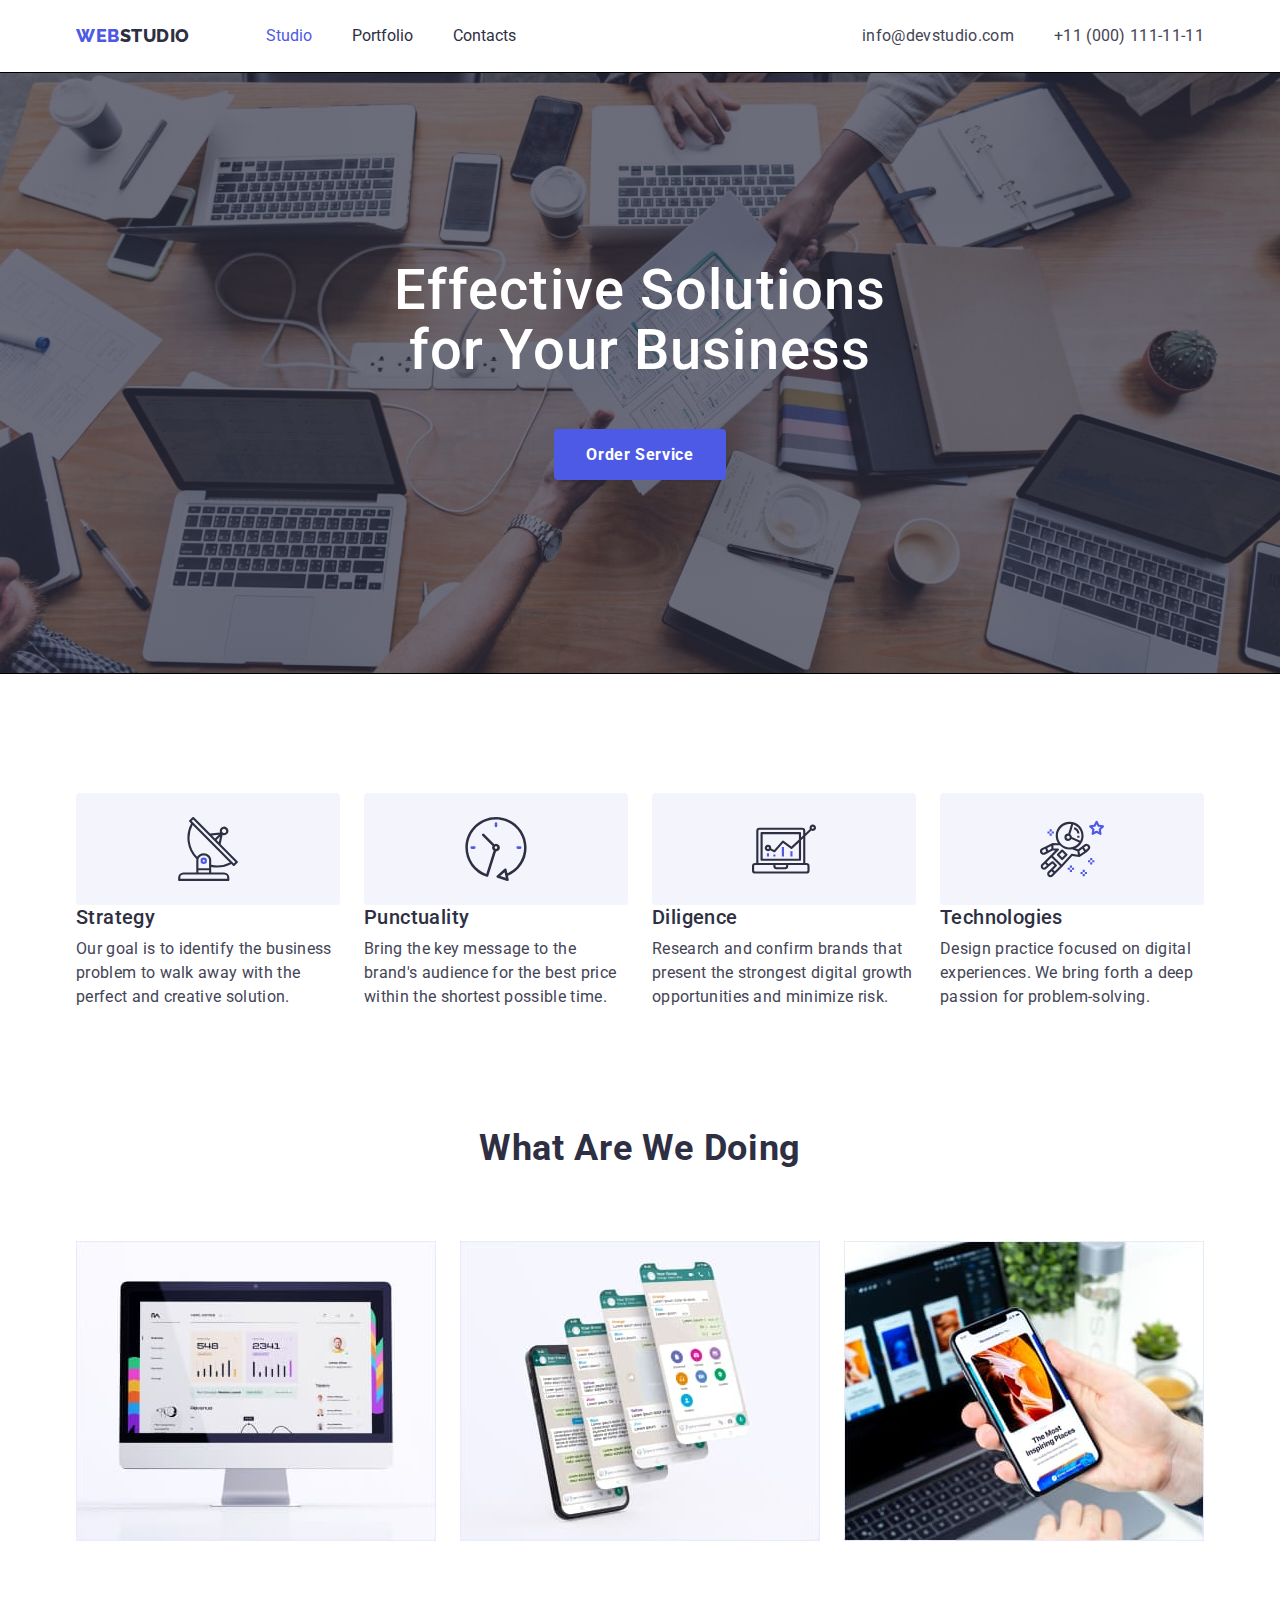
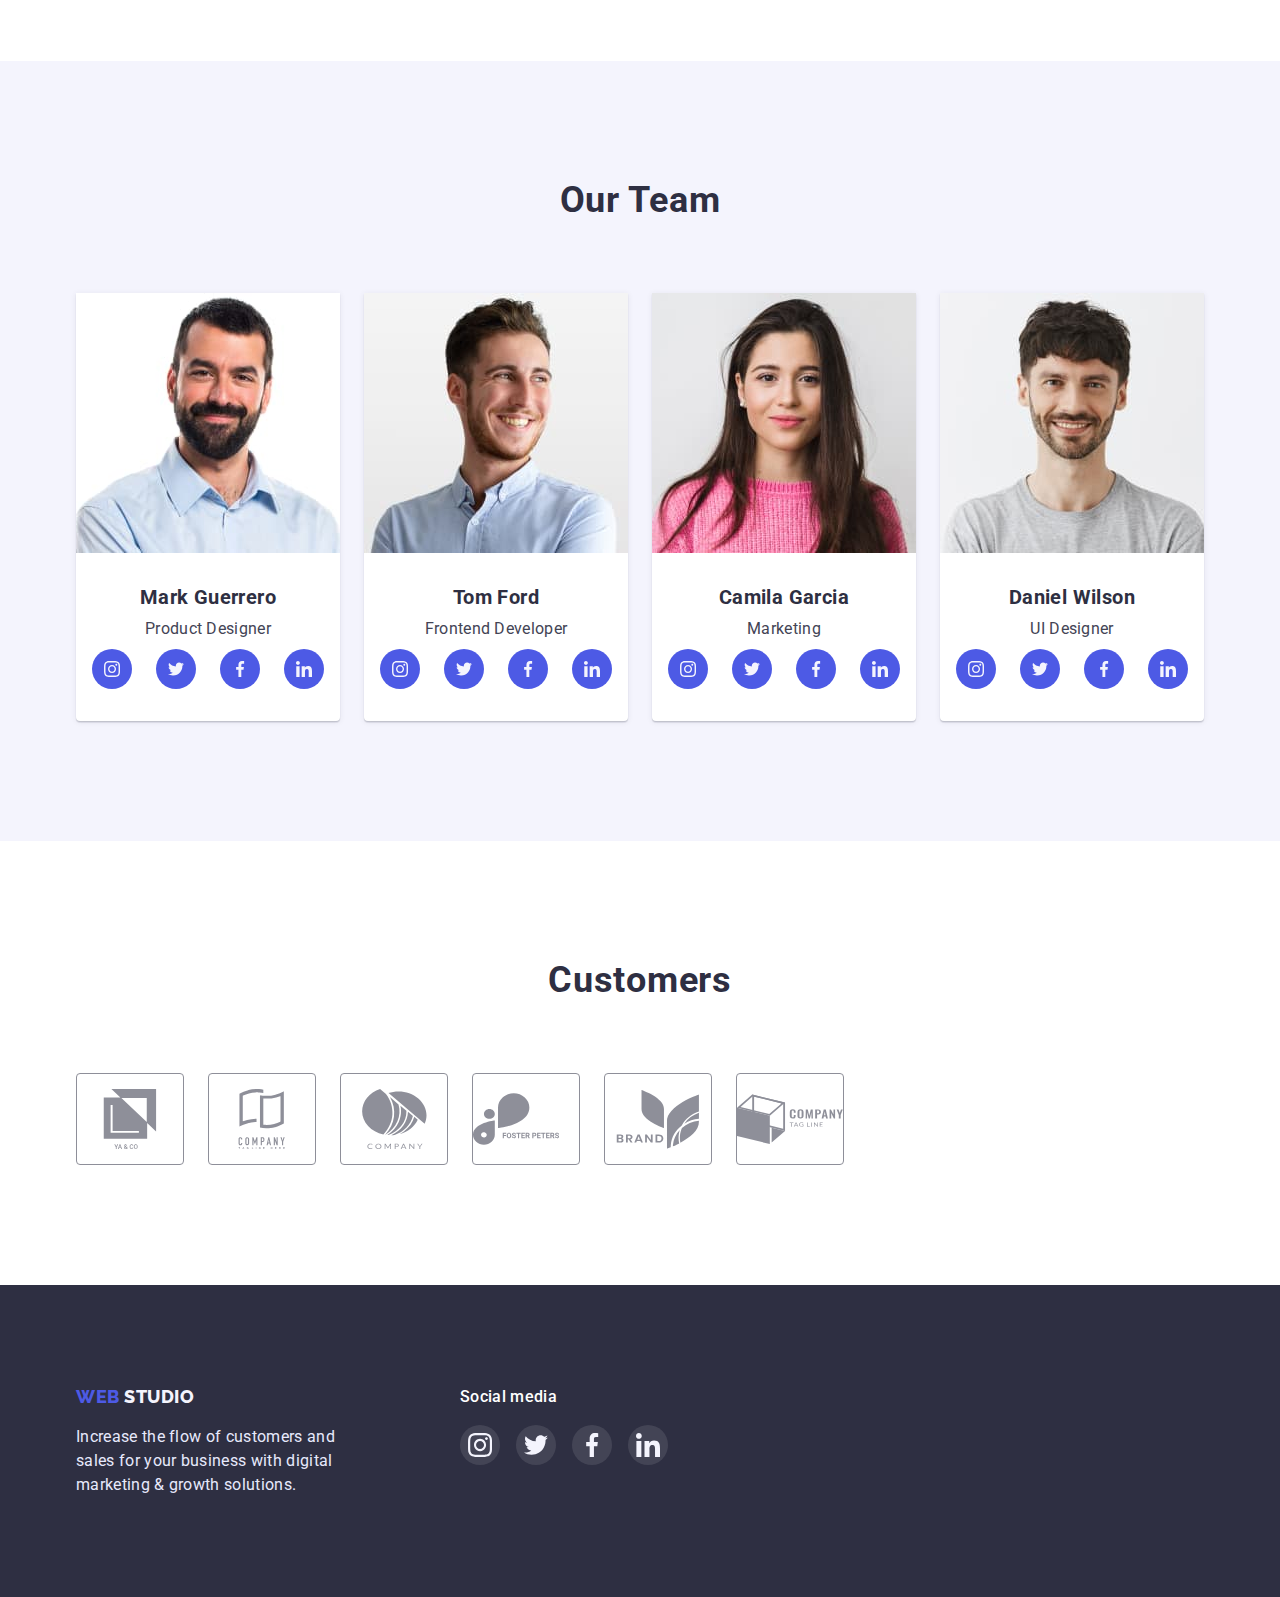
==== index.html @ 094a0a1a "Homework4" ====
<!DOCTYPE html>
<html lang="en">
<head>
    <meta charset="UTF-8">
    <meta http-equiv="X-UA-Compatible" content="IE=edge">
    <meta name="viewport" content="width=device-width, initial-scale=1.0">
    <title>Document</title>
    <link rel="preconnect" href="https://fonts.googleapis.com">
    <link rel="preconnect" href="https://fonts.gstatic.com" crossorigin>
    <link href="https://fonts.googleapis.com/css2?family=Raleway:wght@700&family=Roboto:wght@400;500;800;900&display=swap" rel="stylesheet">
    <link rel="stylesheet" href="https://cdnjs.cloudflare.com/ajax/libs/modern-normalize/1.1.0/modern-normalize.min.css">

    <link rel="stylesheet" href="./css/styles.css">
</head>
<body>
        <header class="page-header">
            <div class="container">
                <nav class="main-nav">
                        <a class="logo" href="./index.html"> <span class="logo-web">WEB</span>STUDIO</span></a>
                    <ul class="page-nav list">
                            <li class="header-item"><a class="link current" href="./index.html">Studio</a></li>
                            <li class="header-item"><a class="link" href="./portfolio.html">Portfolio</a></li>
                            <li class="header-item"><a class="link" href="">Contacts</a></li>
                    </ul>
                </nav>
                    <ul class="list auth-nav">
                        <li class="header-item"><a class="contact-email link" href="mailto:info@devstudio.com">info@devstudio.com</a></li>
                        <li class="header-item"><a class="contact-phone-number link" href="tel:+110001111111">+11 (000) 111-11-11</a></li>
                    </ul>
            </div>
        </header> 
    <main>
        <section class="hero overlay">
            <div class="container">
                    <h1 class="hero-title" lang="en">Effective Solutions for Your Business</h1>
                    <button class="modal-btn" type="button">Order Service</button>
            </div>
        </section>
        <section class="futures">
            <div class="container">
                <h2 class="section-title visually-hidden">Futures</h2>
                <ul class="list futures-wrap">
                    <li class="item-future icon-strategy"> <h3 class="list-future" >Strategy</h3> <p class="text-future" >Our goal is to identify the business
                    problem to walk away with the perfect and creative solution.</p> </li>
                    <li class="item-future icon-punctuality"> <h3 class="list-future" >Punctuality</h3> <p class="text-future" >Bring the key message to the brand's audience for the best price within the shortest possible time.</p> </li>
                    <li class="item-future icon-diligence"> <h3 class="list-future" >Diligence</h3> <p class="text-future" >Research and confirm brands that present the strongest digital growth opportunities and minimize risk.</p> </li>
                    <li class="item-future icon-technologies"> <h3 class="list-future" >Technologies</h3> <p class="text-future" >Design practice focused on digital experiences. We bring forth a deep passion for problem-solving.</p> </li>
                </ul>
            </div>
        </section>
        <section class="what-are-we-doing">
            <div class="container">
                    <h2 class="section-title centered">What are we doing</h2>
                <ul class="list doing-wrap">
                    <li><img src="./images/What_are_we_doing/Rectangle_71.jpeg" alt="step1" width="360px"></li>
                    <li><img src="./images/What_are_we_doing/Rectangle_71.2.jpg" alt="step2" width="360px"></li>
                    <li><img src="./images/What_are_we_doing/Rectangle_71.3.jpg" alt="step3" width="360px"></li>
                </ul>
            </div>
        </section>
        <section class="section-team">
            <div class="container">
                    <h2 class="section-title centered">Our Team</h2>
                <ul class="team list">
                    <li class="item-team">
                        <img src="./images/Our_Team/Mark_Guerrero.jpeg" alt="Mark Guerrero" width="264px">
                            <div class="team-title">
                                <h3 class="list-title" >Mark Guerrero</h3>
                                <p class="text" >Product Designer</p>
                                <ul class="team-soc-list list">
                                    <li class="team-soc-item">
                                        <a href="" class="team-soc-link link">
                                            <svg class="team-soc-icon" width="16" height="16">
                                                <use href="./images/icons.svg#icon-instagram"></use>
                                            </svg>
                                        </a>
                                    </li>
                                    <li class="team-soc-item"><a href="" class="team-soc-link link">
                                        <svg class="team-soc-icon" width="16" height="16">
                                                <use href="./images/icons.svg#icon-twitter"></use>
                                            </svg>
                                    </a></li>
                                    <li class="team-soc-item"><a href="" class="team-soc-link link">
                                        <svg class="team-soc-icon" width="16" height="16">
                                                <use href="./images/icons.svg#icon-facebook"></use>
                                            </svg>
                                    </a></li>
                                    <li class="team-soc-item"><a href="" class="team-soc-link link">
                                        <svg class="team-soc-icon" width="16" height="16">
                                                <use href="./images/icons.svg#icon-in"></use>
                                            </svg>
                                    </a></li>
                                </ul>
                            </div>  
                    </li>
                    <li class="item-team">
                        <img src="./images/Our_Team/Tom_Ford.jpeg" alt="Tom Ford" width="264px">
                            <div class="team-title">
                                <h3 class="list-title" >Tom Ford</h3>
                                 <p class="text" >Frontend Developer</p>
                                 <ul class="team-soc-list list">
                                    <li class="team-soc-item">
                                        <a href="" class="team-soc-link link">
                                            <svg class="team-soc-icon" width="16" height="16">
                                                <use href="./images/icons.svg#icon-instagram"></use>
                                            </svg>
                                        </a>
                                    </li>
                                    <li class="team-soc-item"><a href="" class="team-soc-link link">
                                        <svg class="team-soc-icon" width="16" height="16">
                                                <use href="./images/icons.svg#icon-twitter"></use>
                                            </svg>
                                    </a></li>
                                    <li class="team-soc-item"><a href="" class="team-soc-link link">
                                        <svg class="team-soc-icon" width="16" height="16">
                                                <use href="./images/icons.svg#icon-facebook"></use>
                                            </svg>
                                    </a></li>
                                    <li class="team-soc-item"><a href="" class="team-soc-link link">
                                        <svg class="team-soc-icon" width="16" height="16">
                                                <use href="./images/icons.svg#icon-in"></use>
                                            </svg>
                                    </a></li>
                                </ul>
                            </div> 
                    </li>
                    <li class="item-team">
                        <img src="./images/Our_Team/Camila_Garcia.jpeg" alt="Camila Garcia" width="264px">
                            <div class="team-title">
                             <h3 class="list-title" >Camila Garcia</h3>
                             <p class="text" >Marketing</p>
                             <ul class="team-soc-list list">
                                    <li class="team-soc-item">
                                        <a href="" class="team-soc-link link">
                                            <svg class="team-soc-icon" width="16" height="16">
                                                <use href="./images/icons.svg#icon-instagram"></use>
                                            </svg>
                                        </a>
                                    </li>
                                    <li class="team-soc-item"><a href="" class="team-soc-link link">
                                        <svg class="team-soc-icon" width="16" height="16">
                                                <use href="./images/icons.svg#icon-twitter"></use>
                                            </svg>
                                    </a></li>
                                    <li class="team-soc-item"><a href="" class="team-soc-link link">
                                        <svg class="team-soc-icon" width="16" height="16">
                                                <use href="./images/icons.svg#icon-facebook"></use>
                                            </svg>
                                    </a></li>
                                    <li class="team-soc-item"><a href="" class="team-soc-link link">
                                        <svg class="team-soc-icon" width="16" height="16">
                                                <use href="./images/icons.svg#icon-in"></use>
                                            </svg>
                                    </a></li>
                                </ul>
                            </div>
                    </li>
                    <li class="item-team">
                        <img src="./images/Our_Team/Daniel_Wilson.jpeg" alt="Daniel Wilson" width="264px">
                            <div class="team-title">
                                <h3 class="list-title" >Daniel Wilson</h3>
                                <p class="text">UI Designer</p>
                                <ul class="team-soc-list list">
                                    <li class="team-soc-item">
                                        <a href="" class="team-soc-link link">
                                            <svg class="team-soc-icon" width="16" height="16">
                                                <use href="./images/icons.svg#icon-instagram"></use>
                                            </svg>
                                        </a>
                                    </li>
                                    <li class="team-soc-item"><a href="" class="team-soc-link link">
                                        <svg class="team-soc-icon" width="16" height="16">
                                                <use href="./images/icons.svg#icon-twitter"></use>
                                            </svg>
                                    </a></li>
                                    <li class="team-soc-item"><a href="" class="team-soc-link link">
                                        <svg class="team-soc-icon" width="16" height="16">
                                                <use href="./images/icons.svg#icon-facebook"></use>
                                            </svg>
                                    </a></li>
                                    <li class="team-soc-item"><a href="" class="team-soc-link link">
                                        <svg class="team-soc-icon" width="16" height="16">
                                                <use href="./images/icons.svg#icon-in"></use>
                                            </svg>
                                    </a></li>
                                </ul>
                            </div>
                    </li>
                </ul>
            </div>
        </section>
        <section class="customers">
            <div class="container">
                <h2 class="section-title centered">Customers</h2>
                <ul class="customers-list">
                    <li class="customers-item"><a href="" class="customers-link link">
                        <svg class="customers-icon" width="106" height="60">
                            <use href="./images/icons.svg#icon-client1"></use>
                        </svg>
                    </a></li>
                    <li class="customers-item"><a href="" class="customers-link link">
                        <svg class="customers-icon" width="106" height="60">
                            <use href="./images/icons.svg#icon-client2"></use>
                        </svg>
                    </a></li>
                    <li class="customers-item"><a href="" class="customers-link link">
                        <svg class="customers-icon" width="106" height="60">
                            <use href="./images/icons.svg#icon-client3"></use>
                        </svg>
                    </a></li>
                    <li class="customers-item"><a href="" class="customers-link link">
                        <svg class="customers-icon" width="106" height="60">
                            <use href="./images/icons.svg#icon-client4"></use>
                        </svg>
                    </a></li>
                    <li class="customers-item"><a href="" class="customers-link link">
                        <svg class="customers-icon" width="106" height="60">
                            <use href="./images/icons.svg#icon-client5"></use>
                        </svg>
                    </a></li>
                    <li class="customers-item"><a href="" class="customers-link link">
                        <svg class="customers-icon" width="106" height="60">
                            <use href="./images/icons.svg#icon-client6"></use>
                        </svg>
                    </a></li>
                </ul>

            </div>

        </section>
    </main>
    <footer class="footer">
        <div class="container">
            <ul class="footer-wrap">
                <li><div>
                <a class="logo link" href="./index.html"> <span class="logo-web">WEB</span> <span class="logo-studio-footer">STUDIO</span></a>
                 <p class="footer-text">
                Increase the flow of customers and sales for your business with digital marketing & growth solutions.
                </p>
            </div>
        </li>
                <li><div>
                <h4 class="media">Social media</h4>
                <ul class="media-list">
                    <li class="media-item">
                        <a href="" class="media-link link"><svg class="media-icon" width="24" height="24">
                                <use href="./images/icons.svg#icon-instagram"></use>
                            </svg></a>
                    </li>
                    <li class="media-item">
                        <a href="" class="media-link link"><svg class="media-icon" width="24" height="24">
                                <use href="./images/icons.svg#icon-twitter"></use>
                            </svg>
                        </a>
                    </li>
                    <li class="media-item">
                        <a href="" class="media-link link"><svg class="media-icon" width="24" height="24">
                                <use href="./images/icons.svg#icon-facebook"></use>
                            </svg></a>
                    </li>
                    <li class="media-item">
                        <a href="" class="media-link link"><svg class="media-icon" width="24" height="24">
                                <use href="./images/icons.svg#icon-in"></use>
                            </svg></a>
                    </li>
                </ul>
            </div>  </li>
            </ul>
            
            
        </div> 
    </footer>
</body>
</html>
---- css/styles.css ----
/*  вторичный цвет текста #434455 */
/* вторичные цвета фона #FFFFFF #F4F4FD  */
/* акцент #4D5AE5 */

:root {
  --primary-text-color: #2e2f42;
  --title-text-color: #434455;
  --accent-color: #4d5ae5;
  --background-color: #ffffff;
  --footer-text: #e7e9fc;
  --font-family: "Roboto", sans-serif;
  --text-contact: #434455;
}

h1,
h2,
h3,
h4,
p {
  margin: 0;
}

ul {
  list-style: none;
  padding-left: 0;
  margin: 0;
}

body {
  font-family: var(--font-family);
  color: var(--primary-text-color);
  background-color: var(--background-color);
}

img {
  display: block;
  min-width: 100%;
  height: auto;
}

button {
  display: block;
  cursor: pointer;
  border: none;
}

a {
  text-decoration: none;
  color: inherit;
}

section {
  padding-top: 120px;
  padding-bottom: 120px;
}

.link {
  text-decoration: none;
}

.list {
  list-style: none;
}

.container {
  margin: 0 auto;
  width: 1158px;
  padding: 0 15px;
}

/* --------------------HEADER-------------------- */
.page-header .container {
  display: flex;
  align-items: center;
}


.page-header {
  padding-top: 24px;
  padding-bottom: 24px;
  border-bottom: 1px solid #e7e9fc;
}

.logo {
  font-family: "Raleway", sans-serif;
  font-weight: 800;
  font-size: 18px;
  line-height: 1.33;
  letter-spacing: 0.03em;
  text-transform: uppercase;
  color: var(--primary-text-color);
  text-decoration: none;
}

.logo-web {
  color: var(--accent-color);
}

.page-nav {
  display: flex;
  margin-left: 76px;
}

.page-nav .header-item + .header-item {
  margin-left: 40px;
}

.page-nav .link .current {
  display: block;
  font-weight: 700;
  font-size: 16px;
  line-height: 1.5;
  color: var(--primary-text-color);
}

.current {
  color: var(--accent-color);
}

.auth-nav {
  display: flex;
  margin-left: auto;
}

.auth-nav .header-item + .header-item {
  margin-left: 40px;
}

.main-nav {
  display: flex;
  align-items: center;
}

.page-nav .link:hover,
.page-nav .link:focus {
  color: var(--accent-color);
}

.contact-email {
  font-size: 16px;
  line-height: 1.5;
  letter-spacing: 0.02em;
  color: var(--text-contact);
}

.contact-phone-number {
  font-size: 16px;
  line-height: 1.5;
  letter-spacing: 0.02em;
  color: var(--text-contact);
}

.contact-email:hover,
.contact-email:focus {
  color: var(--accent-color);
}

.contact-phone-number:hover,
.contact-phone-number:focus {
  color: var(--accent-color);
}

/* ---------------------HERO------------------ */

.hero {
  background-color: #2e2f42;
  text-align: center;
  padding-top: 188px;
  padding-bottom: 188px;
}

.hero-title {
  width: 494px;
  font-weight: 500;
  font-size: 56px;
  line-height: 1.07;
  letter-spacing: 0.02em;
  color: #ffffff;
  align-items: center;
  margin: 0 auto;
}

.modal-btn {
  min-width: 170px;
  display: inline-block;
  padding: 16px 32px;
  border-radius: 4px;
  font-family: inherit;
  background-color: var(--accent-color);
  font-weight: 700;
  font-size: 16px;
  line-height: 1.19;
  align-items: center;
  letter-spacing: 0.04em;
  color: #ffffff;
  cursor: pointer;
  margin-top: 48px;
  border: none;
}

.overlay {
  height: 600px;
  outline: 1px solid black;
  max-width: 1440px;
  margin-right: auto;
  margin-left: auto;
  background-repeat: no-repeat;
  background-size: cover;
  background-position: center;
  background-image: linear-gradient(to right, rgba(46, 47, 66, 0.7), rgba(46, 47, 66, 0.7)), url(..//images/people-office\ 1.jpeg);
  
}

.modal-btn:hover,
.modal-btn:focus {
  background: #404bbf;
  box-shadow: 0px 4px 4px rgba(0, 0, 0, 0.15);
}

.visually-hidden {
  position: absolute;
  width: 1px;
  height: 1px;
  margin: -1px;
  border: 0;
  padding: 0;
  white-space: nowrap;
  clip-path: inset(100%);
  clip: rect(0 0 0 0);
  overflow: hidden;
}

.futures-wrap {
  display: flex;
}

.futures-wrap .item-future {
  width: 264px;
  margin-right: 24px;
}

.futures-wrap .item-future:nth-child(4) {
  margin-right: 0;
}

.item-future::before {
  content: '';
  display: block;
  height: 112px;
  background-repeat: no-repeat;
  background-color: #F4F4FD;
  background-position: center;
  border-radius: 4px;
}

.icon-strategy::before {
  background-image: url(../images/future/strategy.svg);
}

.icon-punctuality::before {
  background-image: url(../images/future/punctuality.svg);
}

.icon-diligence::before {
  background-image: url(../images/future/diligence.svg);
}

.icon-technologies::before {
  background-image: url(../images/future/technologies.svg);
}

.text-future {
  font-size: 16px;
  line-height: 1.5;
  letter-spacing: 0.02em;
  color: #434455;
}

.list-future {
  font-weight: 500;
  font-size: 20px;
  line-height: 1.2;
  letter-spacing: 0.02em;
  color: #2e2f42;
  margin-bottom: 8px;
}

.what-are-we-doing {
  padding-top: 0;
}

.doing-wrap {
  display: flex;
  gap: 24px;
  padding-top: 0;
}

.team {
  display: flex;
}

.item-team {
  margin-right: 24px;
  background-color: #ffffff;
  box-shadow: 0px 1px 6px rgba(46, 47, 66, 0.08),
    0px 1px 1px rgba(46, 47, 66, 0.16), 0px 2px 1px rgba(46, 47, 66, 0.08);
  border-radius: 0px 0px 4px 4px;
  text-align: center;
}

.item-team:last-child {
  margin-right: 0;
}


.section-team {
  background-color: #f4f4fd;
}

.section-title {
  margin-bottom: 72px;
  font-weight: 700;
  font-size: 36px;
  line-height: 1.11;
  letter-spacing: 0.02em;
  text-transform: capitalize;
  color: var(--primary-text-color);
}

.team-title {
  padding-top: 32px;
  padding-bottom: 32px;
}

.team-soc-list {
  display: flex;
  justify-content: center;
  gap: 24px;

}

.team-soc-item {
  width: 40px;
  height: 40px;
}

.team-soc-link {
  width: 100%;
  height: 100%;
  background-color: var(--accent-color);
  border-radius: 50%;
  display: flex;
  align-items: center;
  justify-content: center;

}

.team-soc-icon {
  fill: rgba(244, 244, 253, 1);
}

.team-soc-link:hover {
  background-color: rgba(64, 75, 191, 1);
}

.team-soc-link:focus {
  background-color: rgba(64, 75, 191, 1);
}

.section-title.centered {
  text-align: center;
}

.list-title {
  font-weight: 700;
  font-size: 20px;
  line-height: 1.2;
  letter-spacing: 0.02em;
  color: var(--primary-text-color);
  margin-bottom: 8px;
}

.text {
  font-size: 16px;
  line-height: 1.5;
  letter-spacing: 0.02em;
  color: var(--title-text-color);
  margin-bottom: 8px;
}

.customers-list {
  display: flex;
  gap: 24px;
}

.customers-item {
  width: calc((100%-150px)/6);
  height: 92px;
}

.customers-link {
  width: 100%;
  height: 100%;
  border: 1px solid #8E8F99;
  border-radius: 4px;
  display: flex;
  align-items: center;
  justify-content: center;
  color: rgba(175, 177, 184, 1);
}

.customers-icon {
  fill: rgba(142, 143, 153, 1);
}

.customers-link:hover {
border-color: rgba(64, 75, 191, 1);
}

.customers-link:hover .customers-icon {
  fill: rgba(64, 75, 191, 1);
}

.customers-link:focus {
border-color: rgba(64, 75, 191, 1);
}

.customers-link:focus .customers-icon {
  fill: rgba(64, 75, 191, 1);
}

  


/* ---------------------FUTER------------------ */

.footer {
  background-color: var(--primary-text-color);
  padding-top: 100px;
  padding-bottom: 100px;
}

.footer-wrap {
  display: flex;
  gap: 120px;
}

.footer-text {
  width: 264px;
  font-size: 16px;
  line-height: 1.5;
  letter-spacing: 0.02em;
  color: #e7e9fc;
  margin-top: 16px;
}

.logo-studio-footer {
  color: #f4f4fd;
}

.media {
font-weight: 500;
font-size: 16px;
line-height: 1.5;
letter-spacing: 0.02em;
color: var(--background-color);
margin-bottom: 16px;
}


.media-list {
  display: flex;
  justify-content: center;  
  gap: 16px;
  width: 208px;
}

.media-item {
  width: 40px;
  height: 40px;
  
}

.media-link {
  border-radius: 50%;
  width: 100%;
  height: 100%;
  display: flex;
  background-color: rgba(255, 255, 255, 0.1);
  align-items: center;
  justify-content: center;
}

.media-icon {
  fill: rgba(244, 244, 253, 1);
}

.media-link:hover {
  background-color: rgba(49, 208, 170, 1);
}

.media-link:focus {
  background-color: rgba(49, 208, 170, 1);
}



/* ---------------------PORTFOLIO------------------ */
.portfolio {
  padding-top: 96px;
  padding-bottom: 120px;
}

.btm-filters {
  padding: 12px 24px;
  font-weight: 700;
  font-size: 16px;
  line-height: 1.5;
  align-items: center;
  text-align: center;
  letter-spacing: 0.04em;
  color: var(--accent-color);
  background-color: #f4f4fd;
  border: 1px solid #e7e9fc;
  font-family: inherit;
  border-radius: 4px;
}

.btm-filters:hover,
.btm-filters:focus {
  background-color: #404BBF;
  color: var(--background-color);
  box-shadow: 0px 3px 1px rgba(0, 0, 0, 0.1), 0px 2px 1px rgba(0, 0, 0, 0.08), 0px 2px 2px rgba(0, 0, 0, 0.12);
  border-color: #404BBF;
}

.flex-elements {
  display: flex;
  flex-wrap: wrap;
}



.item:hover {
  box-shadow: 0px 1px 6px rgba(46, 47, 66, 0.08), 0px 1px 1px rgba(46, 47, 66, 0.16), 0px 2px 1px rgba(46, 47, 66, 0.08);
}

.elements-title {
  margin-bottom: 8px;
}

.flex-elements .item {
  margin-right: 24px;
  width: 360px;
  margin-left: 0;
  margin-bottom: 48px;
  background: #ffffff;
}

.flex-title {
border: 1px solid #e7e9fc;
border-top: 0;
padding-top: 32px;
padding-bottom: 32px;
padding-left: 16px;
}

.flex-elements .item:nth-child(3n) {
  margin-right: 0;
}

.flex-elements .item:nth-last-child(-n + 3) {
  margin-bottom: 0;
}

.item-filter {
  display: flex;
  justify-content: center;
  margin-bottom: 72px;
}

.item-btm {
  margin-right: 24px;
}

.item-filter .item-btm:nth-child(5) {
  margin-right: 0;
}
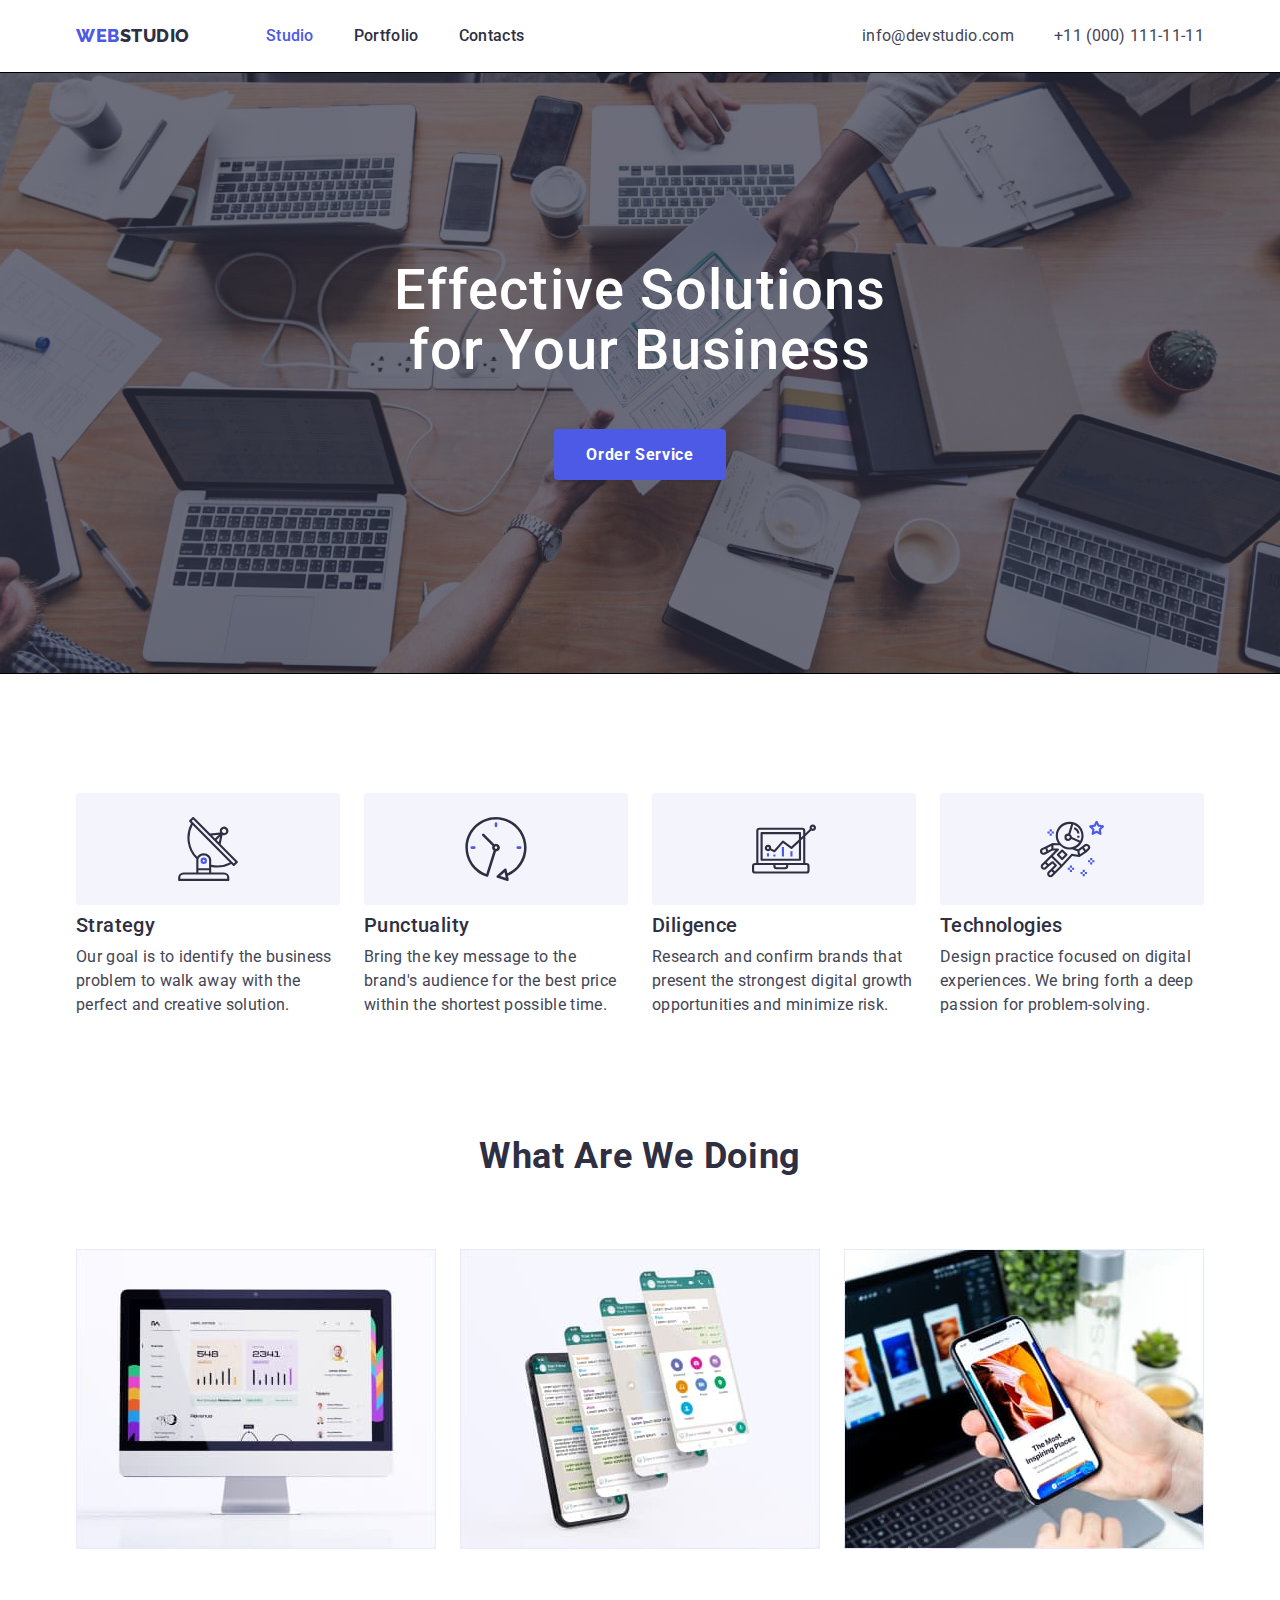
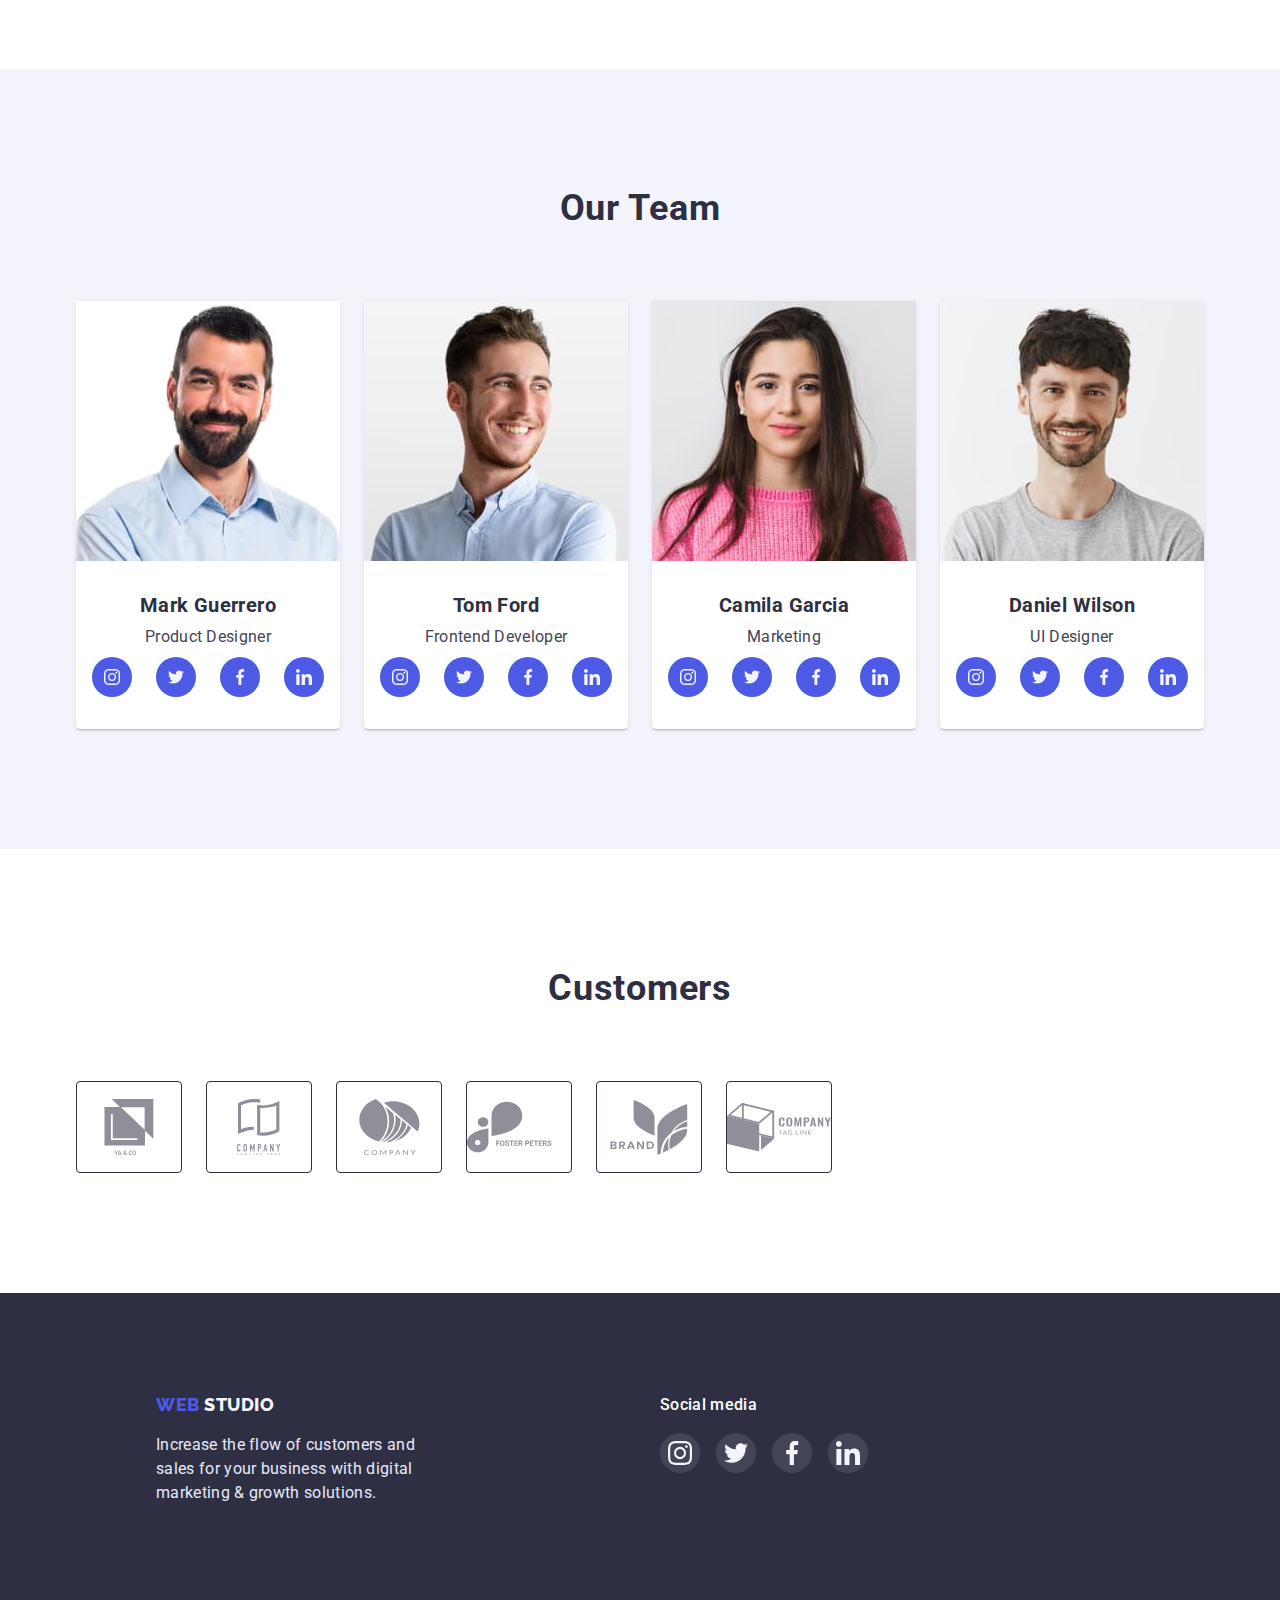
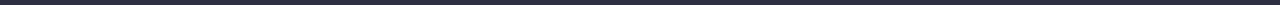
==== commit 706b6637: "HW-4finaly" ====
--- a/index.html
+++ b/index.html
@@ -7,7 +7,7 @@
     <title>Document</title>
     <link rel="preconnect" href="https://fonts.googleapis.com">
     <link rel="preconnect" href="https://fonts.gstatic.com" crossorigin>
-    <link href="https://fonts.googleapis.com/css2?family=Raleway:wght@700&family=Roboto:wght@400;500;800;900&display=swap" rel="stylesheet">
+    <link href="https://fonts.googleapis.com/css2?family=Raleway:wght@800&family=Roboto:wght@400;500;800;900&display=swap" rel="stylesheet">
     <link rel="stylesheet" href="https://cdnjs.cloudflare.com/ajax/libs/modern-normalize/1.1.0/modern-normalize.min.css">
 
     <link rel="stylesheet" href="./css/styles.css">
@@ -24,8 +24,8 @@
                     </ul>
                 </nav>
                     <ul class="list auth-nav">
-                        <li class="header-item"><a class="contact-email link" href="mailto:info@devstudio.com">info@devstudio.com</a></li>
-                        <li class="header-item"><a class="contact-phone-number link" href="tel:+110001111111">+11 (000) 111-11-11</a></li>
+                        <li class="header-contact"><a class="contact-email link" href="mailto:info@devstudio.com">info@devstudio.com</a></li>
+                        <li class="header-contact"><a class="contact-phone-number link" href="tel:+110001111111">+11 (000) 111-11-11</a></li>
                     </ul>
             </div>
         </header> 
@@ -194,32 +194,32 @@
                 <h2 class="section-title centered">Customers</h2>
                 <ul class="customers-list">
                     <li class="customers-item"><a href="" class="customers-link link">
-                        <svg class="customers-icon" width="106" height="60">
+                        <svg class="customers-icon" width="104" height="56">
                             <use href="./images/icons.svg#icon-client1"></use>
                         </svg>
                     </a></li>
                     <li class="customers-item"><a href="" class="customers-link link">
-                        <svg class="customers-icon" width="106" height="60">
+                        <svg class="customers-icon" width="104" height="56">
                             <use href="./images/icons.svg#icon-client2"></use>
                         </svg>
                     </a></li>
                     <li class="customers-item"><a href="" class="customers-link link">
-                        <svg class="customers-icon" width="106" height="60">
+                        <svg class="customers-icon" width="104" height="56">
                             <use href="./images/icons.svg#icon-client3"></use>
                         </svg>
                     </a></li>
                     <li class="customers-item"><a href="" class="customers-link link">
-                        <svg class="customers-icon" width="106" height="60">
+                        <svg class="customers-icon" width="104" height="56">
                             <use href="./images/icons.svg#icon-client4"></use>
                         </svg>
                     </a></li>
                     <li class="customers-item"><a href="" class="customers-link link">
-                        <svg class="customers-icon" width="106" height="60">
+                        <svg class="customers-icon" width="104" height="56">
                             <use href="./images/icons.svg#icon-client5"></use>
                         </svg>
                     </a></li>
                     <li class="customers-item"><a href="" class="customers-link link">
-                        <svg class="customers-icon" width="106" height="60">
+                        <svg class="customers-icon" width="104" height="56">
                             <use href="./images/icons.svg#icon-client6"></use>
                         </svg>
                     </a></li>
@@ -230,45 +230,32 @@
         </section>
     </main>
     <footer class="footer">
-        <div class="container">
-            <ul class="footer-wrap">
-                <li><div>
+        <div class="container footer-wrap">
                 <a class="logo link" href="./index.html"> <span class="logo-web">WEB</span> <span class="logo-studio-footer">STUDIO</span></a>
                  <p class="footer-text">
                 Increase the flow of customers and sales for your business with digital marketing & growth solutions.
                 </p>
-            </div>
-        </li>
-                <li><div>
-                <h4 class="media">Social media</h4>
-                <ul class="media-list">
-                    <li class="media-item">
-                        <a href="" class="media-link link"><svg class="media-icon" width="24" height="24">
+        </div>
+        <div class="media-item">
+                        <p class="media">Social media</p>
+                        <ul class="media-soc">
+                            <li><a href="" class="media-link link"><svg class="media-icon" width="24" height="24">
                                 <use href="./images/icons.svg#icon-instagram"></use>
-                            </svg></a>
-                    </li>
-                    <li class="media-item">
-                        <a href="" class="media-link link"><svg class="media-icon" width="24" height="24">
+                            </svg></a></li>
+                            <li><a href="" class="media-link link"><svg class="media-icon" width="24" height="24">
                                 <use href="./images/icons.svg#icon-twitter"></use>
                             </svg>
-                        </a>
-                    </li>
-                    <li class="media-item">
-                        <a href="" class="media-link link"><svg class="media-icon" width="24" height="24">
+                            </a></li>
+                            <li><a href="" class="media-link link"><svg class="media-icon" width="24" height="24">
                                 <use href="./images/icons.svg#icon-facebook"></use>
-                            </svg></a>
-                    </li>
-                    <li class="media-item">
-                        <a href="" class="media-link link"><svg class="media-icon" width="24" height="24">
+                            </svg></a></li>
+                            <li><a href="" class="media-link link"><svg class="media-icon" width="24" height="24">
                                 <use href="./images/icons.svg#icon-in"></use>
-                            </svg></a>
-                    </li>
-                </ul>
-            </div>  </li>
-            </ul>
-            
-            
-        </div> 
+                            </svg></a></li>
+                        </ul> 
+        
+        </div>
+        
     </footer>
 </body>
 </html>
--- a/css/styles.css
+++ b/css/styles.css
@@ -100,6 +100,20 @@
   display: flex;
   margin-left: 76px;
 }
+
+.header-item {
+font-weight: 500;
+font-size: 16px;
+line-height: 1.5;
+letter-spacing: 0.02em;
+}
+
+.header-contact {
+font-size: 16px;
+line-height: 1.5;
+margin-left: 40px;
+}
+
 
 .page-nav .header-item + .header-item {
   margin-left: 40px;
@@ -283,6 +297,7 @@
   letter-spacing: 0.02em;
   color: #2e2f42;
   margin-bottom: 8px;
+  margin-top: 8px;
 }
 
 .what-are-we-doing {
@@ -401,32 +416,29 @@
 .customers-link {
   width: 100%;
   height: 100%;
-  border: 1px solid #8E8F99;
+  border: 1px solid currentColor;
   border-radius: 4px;
   display: flex;
   align-items: center;
   justify-content: center;
-  color: rgba(175, 177, 184, 1);
-}
-
-.customers-icon {
-  fill: rgba(142, 143, 153, 1);
-}
+  fill: #8E8F99;
+}
+
 
 .customers-link:hover {
-border-color: rgba(64, 75, 191, 1);
+color: #404BBF;
 }
 
 .customers-link:hover .customers-icon {
-  fill: rgba(64, 75, 191, 1);
+  fill: #404BBF;
 }
 
 .customers-link:focus {
-border-color: rgba(64, 75, 191, 1);
+border-color: #404BBF;
 }
 
 .customers-link:focus .customers-icon {
-  fill: rgba(64, 75, 191, 1);
+  fill: #404BBF;
 }
 
   
@@ -438,11 +450,13 @@
   background-color: var(--primary-text-color);
   padding-top: 100px;
   padding-bottom: 100px;
-}
-
-.footer-wrap {
   display: flex;
   gap: 120px;
+}
+
+.media-soc {
+  display: flex;
+  gap: 16px;
 }
 
 .footer-text {
@@ -456,6 +470,11 @@
 
 .logo-studio-footer {
   color: #f4f4fd;
+}
+
+.footer-wrap {
+  padding-left: 156px;
+  padding-right: 0;
 }
 
 .media {
@@ -465,31 +484,30 @@
 letter-spacing: 0.02em;
 color: var(--background-color);
 margin-bottom: 16px;
-}
-
-
-.media-list {
-  display: flex;
-  justify-content: center;  
-  gap: 16px;
-  width: 208px;
+display: flex;
 }
 
 .media-item {
-  width: 40px;
-  height: 40px;
-  
-}
+margin-left: 120px;
+display: inline;
+padding-right: 692px;
+}
+
 
 .media-link {
   border-radius: 50%;
   width: 100%;
   height: 100%;
-  display: flex;
   background-color: rgba(255, 255, 255, 0.1);
   align-items: center;
   justify-content: center;
-}
+  display: flex;
+  height: 40px;
+  width: 40px;
+  
+}
+
+
 
 .media-icon {
   fill: rgba(244, 244, 253, 1);
@@ -539,9 +557,20 @@
   flex-wrap: wrap;
 }
 
-
-
-.item:hover {
+.item {
+box-shadow: 0px 1px 6px rgba(46, 47, 66, 0.08);
+}
+
+.flex-elements-link {
+  display: block;
+}
+
+
+.flex-elements-link:hover {
+  box-shadow: 0px 1px 6px rgba(46, 47, 66, 0.08), 0px 1px 1px rgba(46, 47, 66, 0.16), 0px 2px 1px rgba(46, 47, 66, 0.08);
+}
+
+.flex-elements-link:focus {
   box-shadow: 0px 1px 6px rgba(46, 47, 66, 0.08), 0px 1px 1px rgba(46, 47, 66, 0.16), 0px 2px 1px rgba(46, 47, 66, 0.08);
 }
 
@@ -554,7 +583,7 @@
   width: 360px;
   margin-left: 0;
   margin-bottom: 48px;
-  background: #ffffff;
+  
 }
 
 .flex-title {
